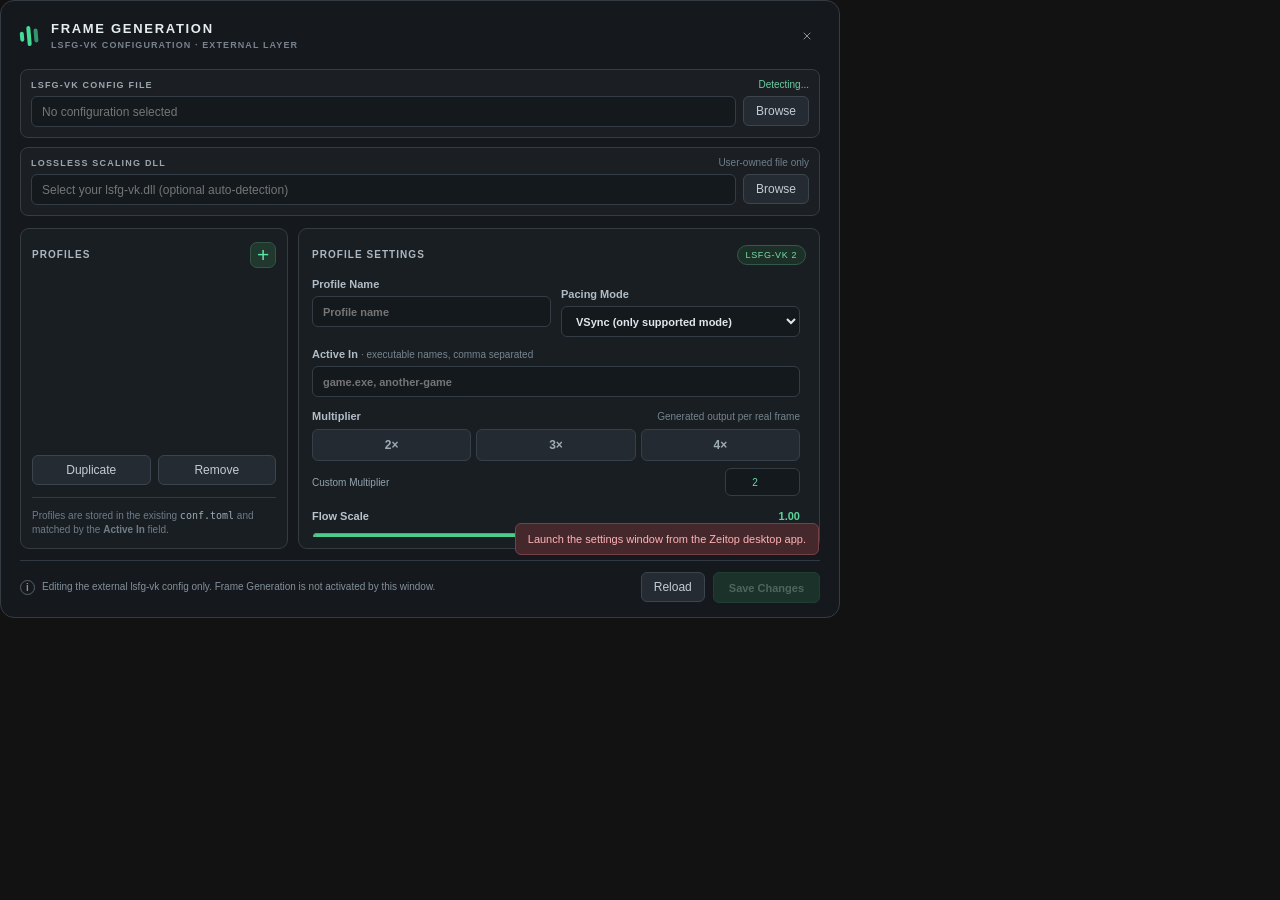
==== ui/fg-settings.html @ 6872b0bf "Add external lsfg-vk v2 configuration editor and settings window" ====
<!doctype html>
<html lang="en">
<head>
<meta charset="UTF-8">
<meta name="viewport" content="width=device-width, initial-scale=1">
<title>Zeitop — Frame Generation Settings</title>
<link rel="stylesheet" href="fg-settings.css">
</head>
<body>
<main class="shell" aria-label="Frame Generation Settings">
  <header class="topbar">
    <div class="heading">
      <span class="mark" aria-hidden="true"><i></i><i></i><i></i></span>
      <div><h1>FRAME GENERATION</h1><span class="subheading">LSFG-VK CONFIGURATION · EXTERNAL LAYER</span></div>
    </div>
    <button id="fg-close" class="icon-button close" type="button" aria-label="Close settings" title="Close settings">
      <svg viewBox="0 0 24 24" fill="none" stroke="currentColor" stroke-width="1.8" stroke-linecap="round"><path d="M6 6l12 12M18 6L6 18"/></svg>
    </button>
  </header>
  <div class="path-stack">
    <section class="path-row" aria-label="LSFG-VK config file">
      <div class="path-name"><span class="eyebrow">LSFG-VK CONFIG FILE</span><span id="config-status" class="status">Detecting...</span></div>
      <div class="path-field"><input id="config-path" type="text" placeholder="No configuration selected" readonly aria-label="Selected configuration path"><button id="browse-config" class="browse" type="button">Browse</button></div>
    </section>
    <section class="path-row" aria-label="Lossless Scaling DLL">
      <div class="path-name"><span class="eyebrow">LOSSLESS SCALING DLL</span><span class="hint">User-owned file only</span></div>
      <div class="path-field"><input id="dll" type="text" spellcheck="false" placeholder="Select your lsfg-vk.dll (optional auto-detection)" aria-label="Lossless Scaling DLL path"><button id="browse-dll" class="browse" type="button">Browse</button></div>
    </section>
  </div>
  <div class="columns">
    <aside class="panel profiles-panel" aria-label="Frame Generation profiles">
      <div class="panel-heading"><h2>PROFILES</h2><button class="icon-button green" id="add-profile" type="button" aria-label="Add profile" title="Add profile">+</button></div>
      <div id="profile-list" class="profile-list" role="listbox" aria-label="LSFG-VK profiles"></div>
      <div class="profile-tools">
        <button id="duplicate-profile" class="secondary-button" type="button">Duplicate</button>
        <button id="remove-profile" class="secondary-button danger" type="button">Remove</button>
      </div>
      <p class="sidebar-help">Profiles are stored in the existing <code>conf.toml</code> and matched by the <b>Active In</b> field.</p>
    </aside>
    <section class="panel profile-panel" aria-label="Selected profile settings">
      <div class="panel-heading"><h2 id="editor-heading">PROFILE SETTINGS</h2><span class="pill">LSFG-VK 2</span></div>
      <div class="fields-scroll">
        <div id="empty-profile" class="empty-profile" hidden>Add a profile to configure Frame Generation.</div>
        <div id="profile-fields">
          <div class="two-fields">
            <label class="field"><span>Profile Name</span><input id="profile-name" type="text" maxlength="120" placeholder="Profile name"></label>
            <label class="field"><span>Pacing Mode</span><select id="pacing-mode"><option value="vsync">VSync (only supported mode)</option></select></label>
          </div>
          <label class="field"><span>Active In <small>· executable names, comma separated</small></span><input id="active-in" type="text" placeholder="game.exe, another-game" spellcheck="false"></label>
          <div class="row-label"><span>Multiplier</span><small>Generated output per real frame</small></div>
          <div class="multiplier" role="group" aria-label="Frame generation multiplier">
            <button type="button" data-multiplier="2" aria-pressed="true">2×</button>
            <button type="button" data-multiplier="3" aria-pressed="false">3×</button>
            <button type="button" data-multiplier="4" aria-pressed="false">4×</button>
          </div>
          <label class="custom-multiplier"><span>Custom Multiplier</span><input id="custom-multiplier" type="number" min="1" max="1024" step="1" value="2" inputmode="numeric"></label>
          <div class="scale-title"><label for="flow-scale">Flow Scale</label><output id="flow-value" for="flow-scale">1.00</output></div>
          <input id="flow-scale" type="range" min="0.25" max="1.00" step="0.01" value="1.00">
          <p class="mini-note">Lower values reduce GPU load but may decrease motion detail.</p>
          <div class="switch-row"><label for="performance-mode">Performance Mode <small>Lower processing cost</small></label><input id="performance-mode" type="checkbox"></div>
          <div class="switch-row"><label for="override-present-mode">Override Present Mode <small>Force required FIFO/VSync presentation</small></label><input id="override-present-mode" type="checkbox" checked></div>
          <div class="switch-row"><label for="preserve-image-count">Preserve Swapchain Image Count <small>Compatibility option</small></label><input id="preserve-image-count" type="checkbox"></div>
        </div>
        <div class="global-header"><h2>GLOBAL SETTINGS</h2><span class="eyebrow">ALL PROFILES</span></div>
        <div class="switch-row global-switch"><label for="allow-fp16">Allow FP16 <small>Use hardware half-precision when supported</small></label><input id="allow-fp16" type="checkbox" checked></div>
        <div class="two-fields global-fields">
          <label class="field"><span>Log Level</span><select id="log-level"><option value="debug">Debug</option><option value="info">Info</option><option value="warning">Warning</option><option value="error">Error</option></select></label>
          <label class="field"><span>Log File <small>· optional</small></span><input id="log-file" type="text" placeholder="/path/to/logfile" spellcheck="false"></label>
        </div>
      </div>
    </section>
  </div>
  <footer>
    <div class="footer-description"><span class="info-dot" aria-hidden="true">i</span><span id="footer-status">Editing the external lsfg-vk config only. Frame Generation is not activated by this window.</span></div>
    <div class="footer-actions"><button id="reload" class="secondary-button" type="button">Reload</button><button id="save" class="primary-button" type="button" disabled>Save Changes</button></div>
  </footer>
  <div id="notification" class="notification" role="status" aria-live="polite"></div>
</main>
<script src="fg-settings.js"></script>
</body>
</html>
---- ui/fg-settings.css ----
:root{color-scheme:dark;font-family:Inter,"Cantarell","Segoe UI",sans-serif;font-size:12px;color:#e4e9ed}
*{box-sizing:border-box}html,body{width:840px;height:618px;margin:0;background:transparent;overflow:hidden}
button,input,select{font:inherit}button{cursor:pointer}button:disabled{opacity:.35;cursor:not-allowed}
.shell{position:relative;display:flex;flex-direction:column;width:840px;height:618px;background:#15181c;border:1px solid #343b43;border-radius:14px;padding:16px 19px 14px;overflow:hidden}
.topbar{display:flex;justify-content:space-between;align-items:center;height:37px;flex-shrink:0}
.heading{display:flex;gap:12px;align-items:center}.heading h1{margin:0;color:#e6edf0;font-size:13px;letter-spacing:1.7px;font-weight:750}
.subheading{display:block;margin-top:4px;letter-spacing:1.1px;color:#77838e;font-size:9px;font-weight:650}
.mark{width:19px;height:22px;display:flex;align-items:center;gap:3px;transform:rotate(-5deg)}.mark i{display:block;background:#43d996;width:4px;border-radius:3px;height:10px}.mark i:nth-child(2){height:20px}.mark i:nth-child(3){height:14px;opacity:.65}
.icon-button{border:1px solid transparent;background:transparent;border-radius:7px;width:26px;height:26px;display:flex;align-items:center;justify-content:center;color:#98a3ad;font-size:21px}.icon-button:hover{background:#293038;color:#fff}.icon-button svg{width:16px}.close:hover{background:#4e2c33;color:#ff98a2}.icon-button.green{font-weight:400;color:#5ee3a6;border-color:#365444;background:#20382e}
.path-stack{display:grid;grid-template-columns:1fr;gap:9px;margin-top:15px;flex-shrink:0}
.path-row{border:1px solid #343c44;background:#1b1f24;border-radius:8px;padding:9px 10px 10px;min-width:0}
.path-name{display:flex;align-items:center;justify-content:space-between;margin-bottom:6px}
.eyebrow{font-size:9px;letter-spacing:1.2px;font-weight:750;color:#9aa5ae}
.hint{font-size:10px;color:#6e7e8b}.status{font-size:10px;color:#69cda1}.status.missing{color:#dfa96f}
.path-field{display:flex;gap:7px}.path-field input{flex:1;min-width:0}
input[type=text],select{height:31px;width:100%;border:1px solid #343d46;border-radius:6px;background:#14191e;color:#e0e7ec;padding:0 10px;outline:none}
input:focus,select:focus{border-color:#50bd89}input[readonly]{color:#86949e}
.browse,.secondary-button{background:#252b32;color:#c3cdd4;border:1px solid #3c454d;border-radius:6px;padding:0 12px;height:30px}.browse:hover,.secondary-button:hover{background:#303a43;color:white}
.columns{display:grid;grid-template-columns:268px minmax(0,1fr);gap:10px;flex:1;min-height:0;margin-top:12px}
.panel{border:1px solid #343c44;background:#191e23;border-radius:9px;min-height:0;overflow:hidden}
.profiles-panel{display:flex;flex-direction:column;padding:11px}.panel-heading{display:flex;align-items:center;justify-content:space-between;height:29px;flex-shrink:0}.panel h2{font-size:10px;letter-spacing:1.05px;font-weight:750;color:#acb8c1;margin:0}
.profile-list{flex:1;overflow:auto;min-height:30px;padding:6px 0}.profile-option{display:block;border:1px solid transparent;border-radius:6px;text-align:left;background:transparent;color:#a6b1bb;padding:10px 9px;width:100%;margin-bottom:4px;font-size:12px;overflow:hidden;text-overflow:ellipsis;white-space:nowrap}
.profile-option:hover{background:#283139}.profile-option.selected{color:#69e1a5;background:#20372d;border-color:#315d46;font-weight:650}
.profile-tools{display:flex;gap:7px;flex-shrink:0}.profile-tools button{flex:1;padding:0 6px}.danger:hover{color:#ff9ca3;border-color:#753d45}
.sidebar-help{border-top:1px solid #313a43;margin:12px 0 0;padding-top:11px;color:#6e7c87;line-height:1.4;font-size:10px}.sidebar-help code{color:#9dabb4}
.profile-panel{padding:11px 13px;display:flex;flex-direction:column}.pill{border:1px solid #33594a;background:#1d3028;color:#74dca8;border-radius:12px;padding:4px 8px;letter-spacing:.6px;font-size:9px}
.fields-scroll{overflow:auto;flex:1;padding-right:6px;padding-top:9px}.field{display:flex;flex-direction:column;gap:6px;color:#b1bdc6;font-size:11px;font-weight:650}.field small{color:#77858f;font-size:10px;font-weight:400}
.two-fields{display:grid;grid-template-columns:1fr 1fr;gap:10px}.two-fields>.field{min-width:0}
.field+.field{margin-top:10px}.field:has(#active-in){margin-top:11px}
.row-label{margin-top:13px;display:flex;justify-content:space-between;align-items:center;color:#b1bdc6;font-size:11px;font-weight:650}
.row-label small{font-size:10px;color:#75838d;font-weight:400}.multiplier{display:flex;gap:5px;margin-top:7px}
.multiplier button{flex:1;height:32px;border:1px solid #36404a;background:#242a31;color:#9eacb6;border-radius:6px;font-weight:650;font-size:12px}
.multiplier button.active{color:#65e0a1;border-color:#366f51;background:#203a2c}
.scale-title{display:flex;justify-content:space-between;align-items:center;margin-top:14px;font-size:11px;color:#b8c5cd;font-weight:650}
.scale-title output{color:#5bd69b;font-variant-numeric:tabular-nums}
input[type=range]{width:100%;accent-color:#4bcd8e;margin:7px 0 2px;cursor:pointer}
.mini-note{color:#72808b;font-size:10px;margin:0 0 4px}
.switch-row{display:flex;align-items:center;justify-content:space-between;gap:15px;border-bottom:1px solid #2c343c;padding:11px 1px;font-size:11px}
.switch-row label{font-weight:650;color:#b9c3ca;cursor:pointer}.switch-row small{display:block;font-weight:400;color:#71818c;margin-top:4px;font-size:10px}
input[type=checkbox]{width:17px;height:17px;accent-color:#42d28b;cursor:pointer;flex-shrink:0}
.global-header{margin-top:18px;padding:11px 0 4px;border-top:1px solid #3b454d;display:flex;align-items:center;justify-content:space-between}
.global-switch{margin-top:2px}.global-fields{padding:12px 0 8px}.empty-profile{padding:17px 10px;border:1px dashed #3b454d;border-radius:7px;color:#8897a3;text-align:center}
footer{display:flex;align-items:center;justify-content:space-between;gap:12px;margin-top:11px;padding-top:11px;border-top:1px solid #313a42;flex-shrink:0}
.footer-description{display:flex;gap:7px;color:#83919c;font-size:10px;line-height:1.3;max-width:530px}
.info-dot{display:inline-flex;align-items:center;justify-content:center;width:15px;height:15px;border:1px solid #53646e;border-radius:50%;flex-shrink:0;font-size:10px;font-weight:700}
.footer-actions{display:flex;gap:8px;flex-shrink:0}.primary-button{border:1px solid #39865e;background:#276447;color:#b9f4d2;font-size:11px;font-weight:750;padding:0 15px;border-radius:6px;height:31px}.primary-button:not(:disabled):hover{background:#30875c}
.notification{pointer-events:none;position:absolute;bottom:62px;right:20px;background:#25382e;color:#8ee9b7;border:1px solid #3b795b;padding:9px 12px;border-radius:6px;font-size:11px;max-width:450px;opacity:0;transition:opacity .15s}.notification.visible{opacity:1}.notification.error{background:#45282b;border-color:#774049;color:#ffb3b8}
::-webkit-scrollbar{width:6px}::-webkit-scrollbar-thumb{background:#38444c;border-radius:6px}::-webkit-scrollbar-track{background:transparent}

.custom-multiplier{display:flex;justify-content:space-between;align-items:center;gap:8px;margin-top:7px;color:#94a4ad;font-size:10px}.custom-multiplier input{height:28px;width:75px;border:1px solid #343d46;border-radius:6px;background:#14191e;color:#65e0a1;padding:0 8px;text-align:center;font-variant-numeric:tabular-nums}.custom-multiplier input:invalid{border-color:#ad5e65}
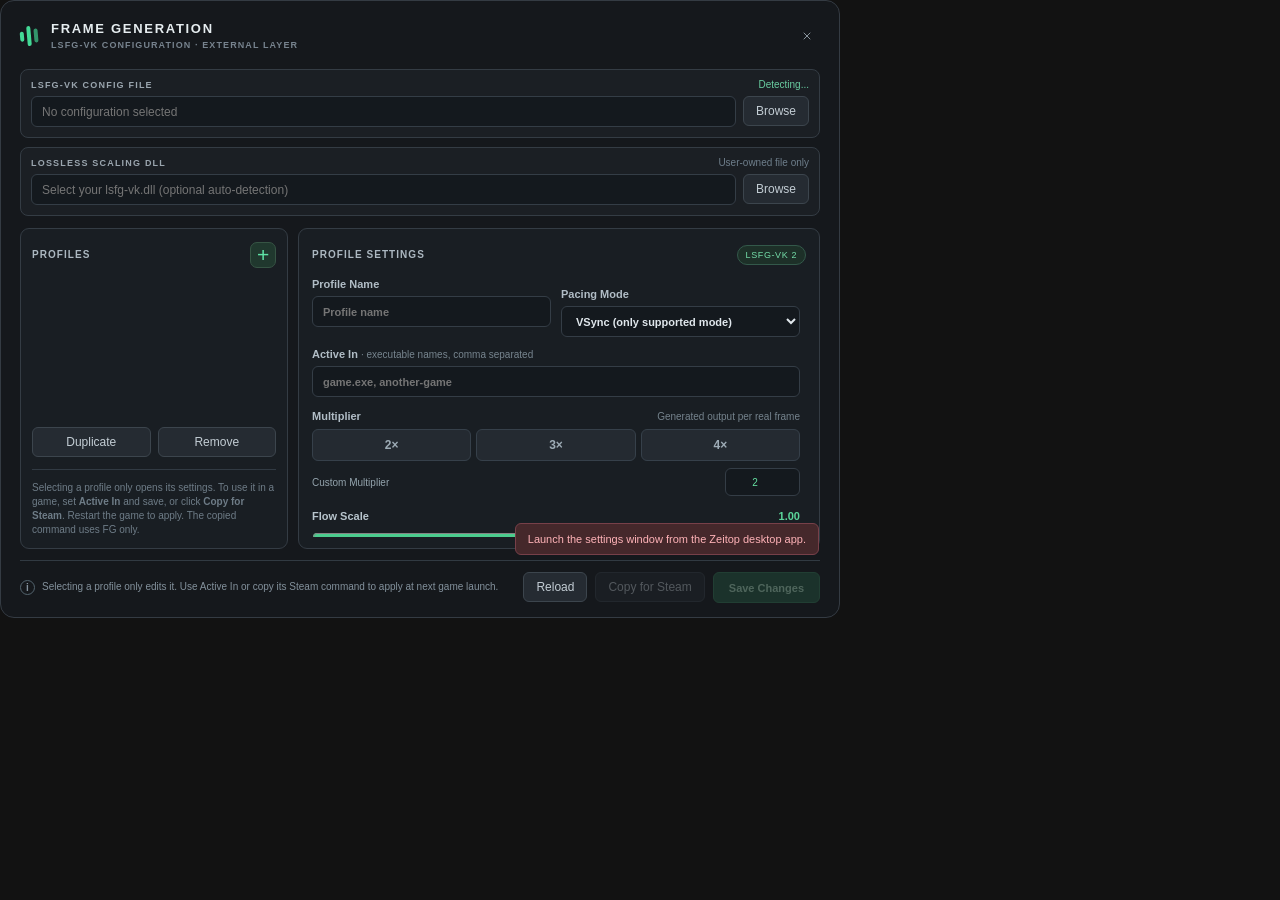
==== commit 046f3a8c: "Clarify lsfg profile selection and add safe per-game command copying" ====
--- a/ui/fg-settings.html
+++ b/ui/fg-settings.html
@@ -35,7 +35,7 @@
         <button id="duplicate-profile" class="secondary-button" type="button">Duplicate</button>
         <button id="remove-profile" class="secondary-button danger" type="button">Remove</button>
       </div>
-      <p class="sidebar-help">Profiles are stored in the existing <code>conf.toml</code> and matched by the <b>Active In</b> field.</p>
+      <p class="sidebar-help">Selecting a profile only opens its settings. To use it in a game, set <b>Active In</b> and save, or click <b>Copy for Steam</b>. Restart the game to apply. The copied command uses FG only.</p>
     </aside>
     <section class="panel profile-panel" aria-label="Selected profile settings">
       <div class="panel-heading"><h2 id="editor-heading">PROFILE SETTINGS</h2><span class="pill">LSFG-VK 2</span></div>
@@ -70,9 +70,14 @@
       </div>
     </section>
   </div>
+  <section id="profile-command-panel" class="profile-command-panel" aria-label="Steam launch option" hidden>
+    <label for="profile-command-text">STEAM LAUNCH OPTIONS · FRAME GENERATION ONLY</label>
+    <div class="command-row"><input id="profile-command-text" type="text" spellcheck="false" readonly aria-label="Profile launch option"><button id="dismiss-command" type="button" aria-label="Hide command">Hide</button></div>
+    <small>Paste into Steam → Game Properties → Launch Options and restart the game. The combined Zeitop + FG order has not yet been validated.</small>
+  </section>
   <footer>
-    <div class="footer-description"><span class="info-dot" aria-hidden="true">i</span><span id="footer-status">Editing the external lsfg-vk config only. Frame Generation is not activated by this window.</span></div>
-    <div class="footer-actions"><button id="reload" class="secondary-button" type="button">Reload</button><button id="save" class="primary-button" type="button" disabled>Save Changes</button></div>
+    <div class="footer-description"><span class="info-dot" aria-hidden="true">i</span><span id="footer-status">Selecting a profile only edits it. Use Active In or copy its Steam command to apply at next game launch.</span></div>
+    <div class="footer-actions"><button id="reload" class="secondary-button" type="button">Reload</button><button id="copy-profile" class="secondary-button" type="button" disabled title="Copy the selected saved profile for Steam (FG only)">Copy for Steam</button><button id="save" class="primary-button" type="button" disabled>Save Changes</button></div>
   </footer>
   <div id="notification" class="notification" role="status" aria-live="polite"></div>
 </main>
--- a/ui/fg-settings.css
+++ b/ui/fg-settings.css
@@ -48,3 +48,5 @@
 ::-webkit-scrollbar{width:6px}::-webkit-scrollbar-thumb{background:#38444c;border-radius:6px}::-webkit-scrollbar-track{background:transparent}
 
 .custom-multiplier{display:flex;justify-content:space-between;align-items:center;gap:8px;margin-top:7px;color:#94a4ad;font-size:10px}.custom-multiplier input{height:28px;width:75px;border:1px solid #343d46;border-radius:6px;background:#14191e;color:#65e0a1;padding:0 8px;text-align:center;font-variant-numeric:tabular-nums}.custom-multiplier input:invalid{border-color:#ad5e65}
+
+.profile-command-panel{position:absolute;bottom:68px;left:285px;right:19px;z-index:5;padding:11px 12px;background:#202a30;border:1px solid #4c6559;border-radius:8px;box-shadow:0 10px 20px #0e1318a8}.profile-command-panel[hidden]{display:none}.profile-command-panel label{font-size:9px;font-weight:750;letter-spacing:.8px;color:#84ddb2}.profile-command-panel .command-row{display:flex;gap:7px;margin:7px 0}.profile-command-panel input{min-width:0;flex:1;background:#121b1d;border-color:#466353;color:#d4f3e2}.profile-command-panel button{border:1px solid #42604e;border-radius:5px;color:#9ce3bf;background:#274a37;padding:0 10px}.profile-command-panel small{font-size:10px;color:#a2b9ae;line-height:1.3}
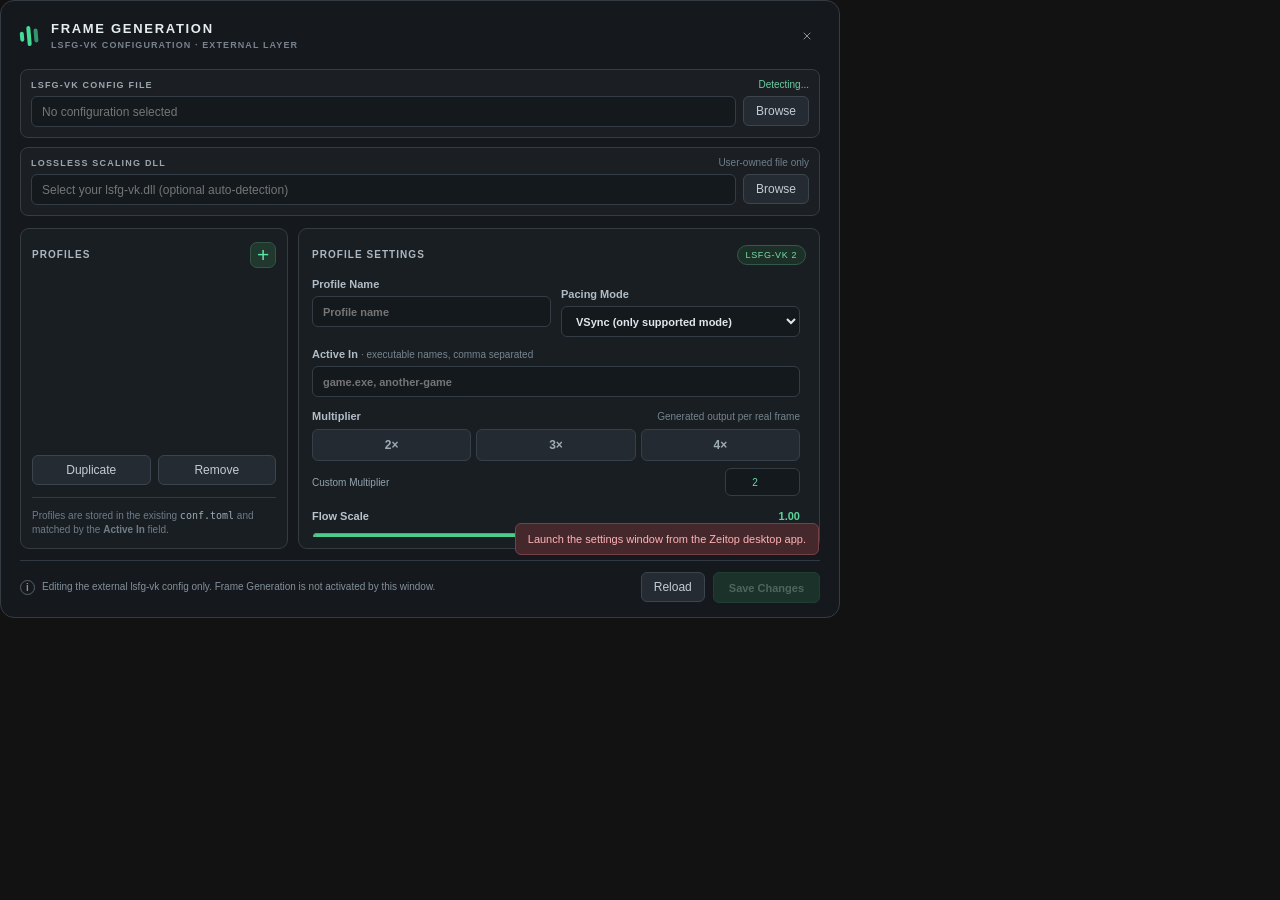
==== commit 881568f6: "Revert "Clarify lsfg profile selection and add safe per-game command copying" This reverts commit 04" ====
--- a/ui/fg-settings.html
+++ b/ui/fg-settings.html
@@ -35,7 +35,7 @@
         <button id="duplicate-profile" class="secondary-button" type="button">Duplicate</button>
         <button id="remove-profile" class="secondary-button danger" type="button">Remove</button>
       </div>
-      <p class="sidebar-help">Selecting a profile only opens its settings. To use it in a game, set <b>Active In</b> and save, or click <b>Copy for Steam</b>. Restart the game to apply. The copied command uses FG only.</p>
+      <p class="sidebar-help">Profiles are stored in the existing <code>conf.toml</code> and matched by the <b>Active In</b> field.</p>
     </aside>
     <section class="panel profile-panel" aria-label="Selected profile settings">
       <div class="panel-heading"><h2 id="editor-heading">PROFILE SETTINGS</h2><span class="pill">LSFG-VK 2</span></div>
@@ -70,14 +70,9 @@
       </div>
     </section>
   </div>
-  <section id="profile-command-panel" class="profile-command-panel" aria-label="Steam launch option" hidden>
-    <label for="profile-command-text">STEAM LAUNCH OPTIONS · FRAME GENERATION ONLY</label>
-    <div class="command-row"><input id="profile-command-text" type="text" spellcheck="false" readonly aria-label="Profile launch option"><button id="dismiss-command" type="button" aria-label="Hide command">Hide</button></div>
-    <small>Paste into Steam → Game Properties → Launch Options and restart the game. The combined Zeitop + FG order has not yet been validated.</small>
-  </section>
   <footer>
-    <div class="footer-description"><span class="info-dot" aria-hidden="true">i</span><span id="footer-status">Selecting a profile only edits it. Use Active In or copy its Steam command to apply at next game launch.</span></div>
-    <div class="footer-actions"><button id="reload" class="secondary-button" type="button">Reload</button><button id="copy-profile" class="secondary-button" type="button" disabled title="Copy the selected saved profile for Steam (FG only)">Copy for Steam</button><button id="save" class="primary-button" type="button" disabled>Save Changes</button></div>
+    <div class="footer-description"><span class="info-dot" aria-hidden="true">i</span><span id="footer-status">Editing the external lsfg-vk config only. Frame Generation is not activated by this window.</span></div>
+    <div class="footer-actions"><button id="reload" class="secondary-button" type="button">Reload</button><button id="save" class="primary-button" type="button" disabled>Save Changes</button></div>
   </footer>
   <div id="notification" class="notification" role="status" aria-live="polite"></div>
 </main>
--- a/ui/fg-settings.css
+++ b/ui/fg-settings.css
@@ -48,5 +48,3 @@
 ::-webkit-scrollbar{width:6px}::-webkit-scrollbar-thumb{background:#38444c;border-radius:6px}::-webkit-scrollbar-track{background:transparent}
 
 .custom-multiplier{display:flex;justify-content:space-between;align-items:center;gap:8px;margin-top:7px;color:#94a4ad;font-size:10px}.custom-multiplier input{height:28px;width:75px;border:1px solid #343d46;border-radius:6px;background:#14191e;color:#65e0a1;padding:0 8px;text-align:center;font-variant-numeric:tabular-nums}.custom-multiplier input:invalid{border-color:#ad5e65}
-
-.profile-command-panel{position:absolute;bottom:68px;left:285px;right:19px;z-index:5;padding:11px 12px;background:#202a30;border:1px solid #4c6559;border-radius:8px;box-shadow:0 10px 20px #0e1318a8}.profile-command-panel[hidden]{display:none}.profile-command-panel label{font-size:9px;font-weight:750;letter-spacing:.8px;color:#84ddb2}.profile-command-panel .command-row{display:flex;gap:7px;margin:7px 0}.profile-command-panel input{min-width:0;flex:1;background:#121b1d;border-color:#466353;color:#d4f3e2}.profile-command-panel button{border:1px solid #42604e;border-radius:5px;color:#9ce3bf;background:#274a37;padding:0 10px}.profile-command-panel small{font-size:10px;color:#a2b9ae;line-height:1.3}
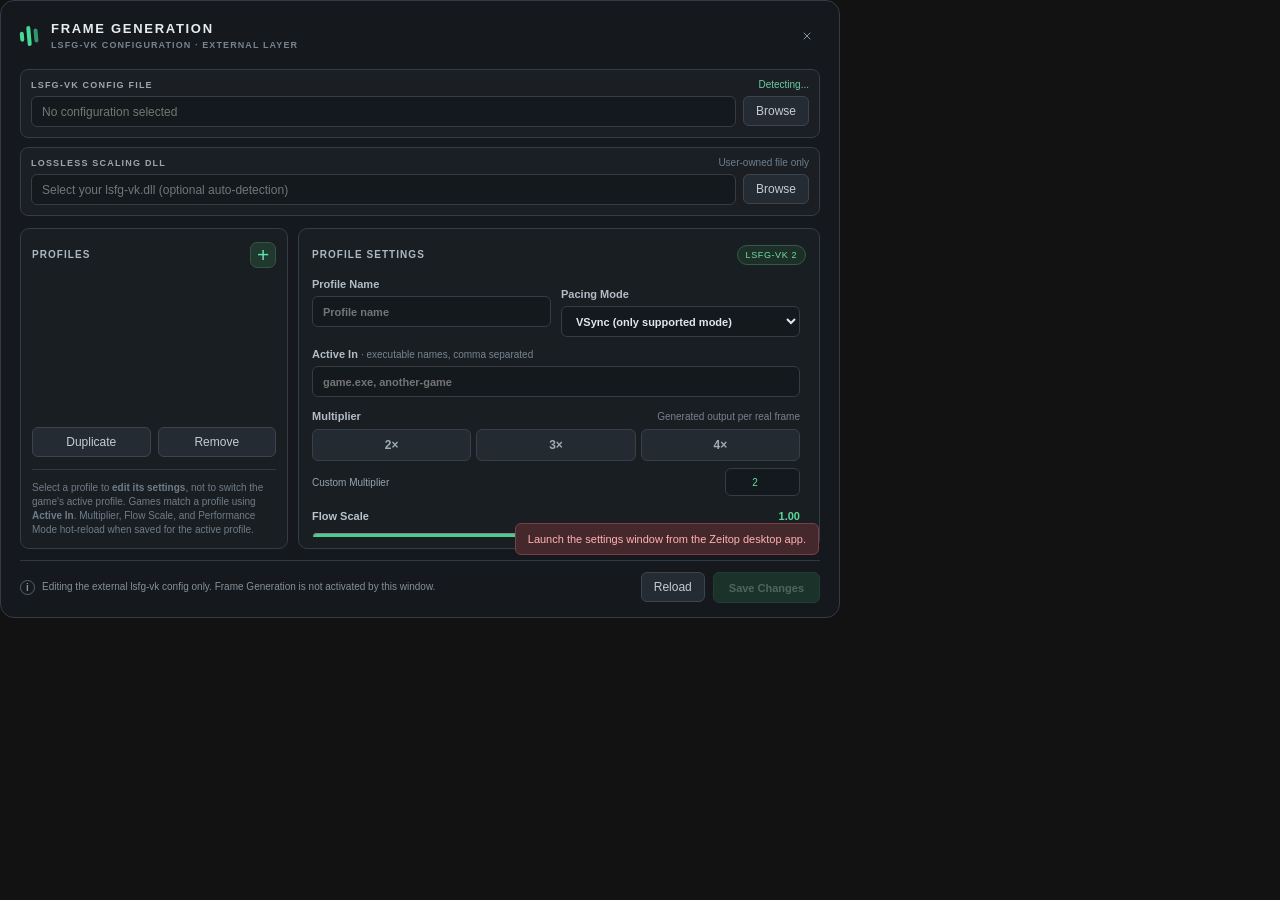
==== commit aaf9fc8e: "Clarify lsfg-vk hot reload and profile editing semantics" ====
--- a/ui/fg-settings.html
+++ b/ui/fg-settings.html
@@ -35,7 +35,7 @@
         <button id="duplicate-profile" class="secondary-button" type="button">Duplicate</button>
         <button id="remove-profile" class="secondary-button danger" type="button">Remove</button>
       </div>
-      <p class="sidebar-help">Profiles are stored in the existing <code>conf.toml</code> and matched by the <b>Active In</b> field.</p>
+      <p class="sidebar-help">Select a profile to <b>edit its settings</b>, not to switch the game&#39;s active profile. Games match a profile using <b>Active In</b>. Multiplier, Flow Scale, and Performance Mode hot-reload when saved for the active profile.</p>
     </aside>
     <section class="panel profile-panel" aria-label="Selected profile settings">
       <div class="panel-heading"><h2 id="editor-heading">PROFILE SETTINGS</h2><span class="pill">LSFG-VK 2</span></div>
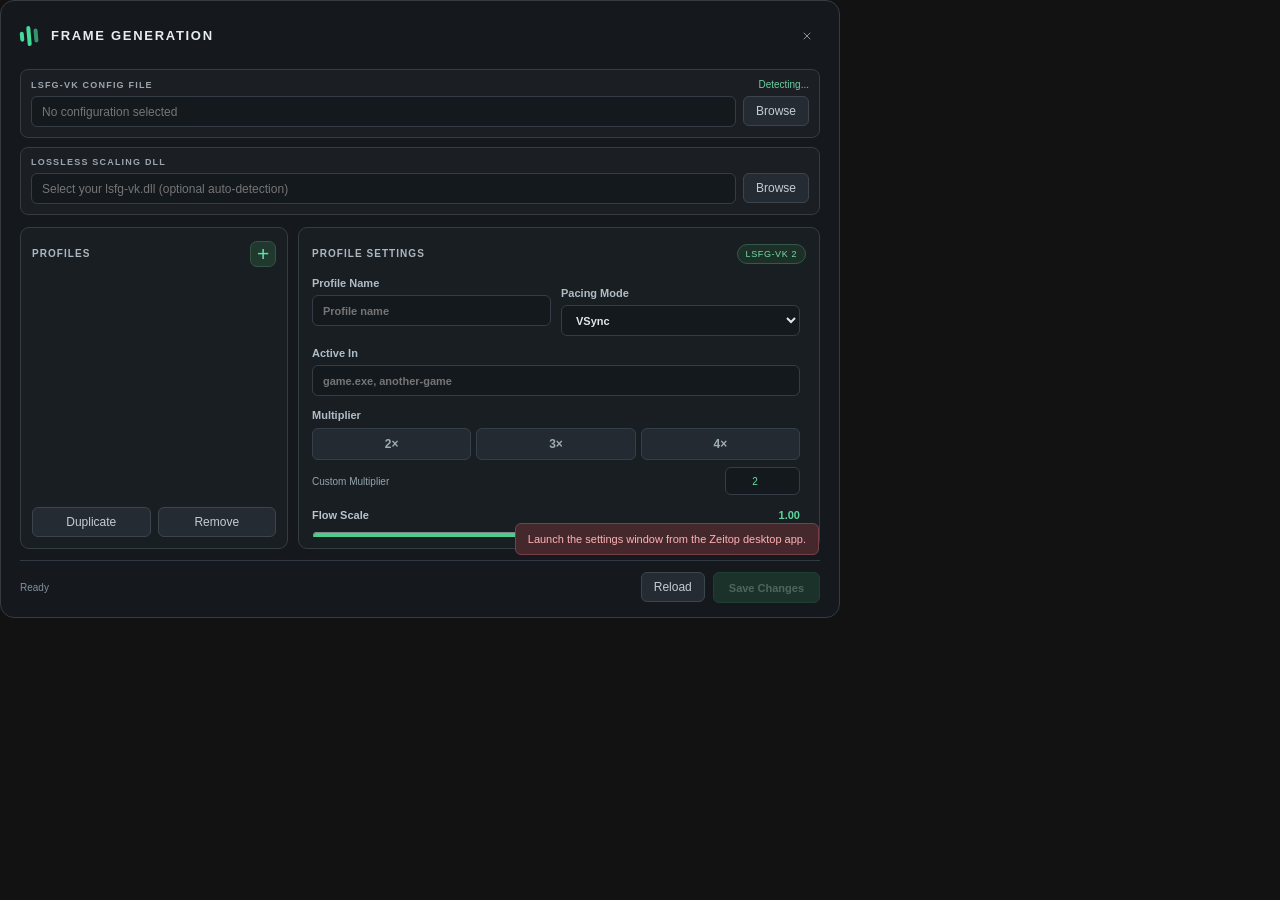
==== commit 36f0e3f1: "Remove explanatory prose from frame generation settings" ====
--- a/ui/fg-settings.html
+++ b/ui/fg-settings.html
@@ -11,7 +11,7 @@
   <header class="topbar">
     <div class="heading">
       <span class="mark" aria-hidden="true"><i></i><i></i><i></i></span>
-      <div><h1>FRAME GENERATION</h1><span class="subheading">LSFG-VK CONFIGURATION · EXTERNAL LAYER</span></div>
+      <div><h1>FRAME GENERATION</h1></div>
     </div>
     <button id="fg-close" class="icon-button close" type="button" aria-label="Close settings" title="Close settings">
       <svg viewBox="0 0 24 24" fill="none" stroke="currentColor" stroke-width="1.8" stroke-linecap="round"><path d="M6 6l12 12M18 6L6 18"/></svg>
@@ -23,7 +23,7 @@
       <div class="path-field"><input id="config-path" type="text" placeholder="No configuration selected" readonly aria-label="Selected configuration path"><button id="browse-config" class="browse" type="button">Browse</button></div>
     </section>
     <section class="path-row" aria-label="Lossless Scaling DLL">
-      <div class="path-name"><span class="eyebrow">LOSSLESS SCALING DLL</span><span class="hint">User-owned file only</span></div>
+      <div class="path-name"><span class="eyebrow">LOSSLESS SCALING DLL</span></div>
       <div class="path-field"><input id="dll" type="text" spellcheck="false" placeholder="Select your lsfg-vk.dll (optional auto-detection)" aria-label="Lossless Scaling DLL path"><button id="browse-dll" class="browse" type="button">Browse</button></div>
     </section>
   </div>
@@ -35,7 +35,7 @@
         <button id="duplicate-profile" class="secondary-button" type="button">Duplicate</button>
         <button id="remove-profile" class="secondary-button danger" type="button">Remove</button>
       </div>
-      <p class="sidebar-help">Select a profile to <b>edit its settings</b>, not to switch the game&#39;s active profile. Games match a profile using <b>Active In</b>. Multiplier, Flow Scale, and Performance Mode hot-reload when saved for the active profile.</p>
+
     </aside>
     <section class="panel profile-panel" aria-label="Selected profile settings">
       <div class="panel-heading"><h2 id="editor-heading">PROFILE SETTINGS</h2><span class="pill">LSFG-VK 2</span></div>
@@ -44,10 +44,10 @@
         <div id="profile-fields">
           <div class="two-fields">
             <label class="field"><span>Profile Name</span><input id="profile-name" type="text" maxlength="120" placeholder="Profile name"></label>
-            <label class="field"><span>Pacing Mode</span><select id="pacing-mode"><option value="vsync">VSync (only supported mode)</option></select></label>
+            <label class="field"><span>Pacing Mode</span><select id="pacing-mode"><option value="vsync">VSync</option></select></label>
           </div>
-          <label class="field"><span>Active In <small>· executable names, comma separated</small></span><input id="active-in" type="text" placeholder="game.exe, another-game" spellcheck="false"></label>
-          <div class="row-label"><span>Multiplier</span><small>Generated output per real frame</small></div>
+          <label class="field"><span>Active In</span><input id="active-in" type="text" placeholder="game.exe, another-game" spellcheck="false"></label>
+          <div class="row-label"><span>Multiplier</span></div>
           <div class="multiplier" role="group" aria-label="Frame generation multiplier">
             <button type="button" data-multiplier="2" aria-pressed="true">2×</button>
             <button type="button" data-multiplier="3" aria-pressed="false">3×</button>
@@ -56,22 +56,22 @@
           <label class="custom-multiplier"><span>Custom Multiplier</span><input id="custom-multiplier" type="number" min="1" max="1024" step="1" value="2" inputmode="numeric"></label>
           <div class="scale-title"><label for="flow-scale">Flow Scale</label><output id="flow-value" for="flow-scale">1.00</output></div>
           <input id="flow-scale" type="range" min="0.25" max="1.00" step="0.01" value="1.00">
-          <p class="mini-note">Lower values reduce GPU load but may decrease motion detail.</p>
-          <div class="switch-row"><label for="performance-mode">Performance Mode <small>Lower processing cost</small></label><input id="performance-mode" type="checkbox"></div>
-          <div class="switch-row"><label for="override-present-mode">Override Present Mode <small>Force required FIFO/VSync presentation</small></label><input id="override-present-mode" type="checkbox" checked></div>
-          <div class="switch-row"><label for="preserve-image-count">Preserve Swapchain Image Count <small>Compatibility option</small></label><input id="preserve-image-count" type="checkbox"></div>
+
+          <div class="switch-row"><label for="performance-mode">Performance Mode</label><input id="performance-mode" type="checkbox"></div>
+          <div class="switch-row"><label for="override-present-mode">Override Present Mode</label><input id="override-present-mode" type="checkbox" checked></div>
+          <div class="switch-row"><label for="preserve-image-count">Preserve Swapchain Image Count</label><input id="preserve-image-count" type="checkbox"></div>
         </div>
         <div class="global-header"><h2>GLOBAL SETTINGS</h2><span class="eyebrow">ALL PROFILES</span></div>
-        <div class="switch-row global-switch"><label for="allow-fp16">Allow FP16 <small>Use hardware half-precision when supported</small></label><input id="allow-fp16" type="checkbox" checked></div>
+        <div class="switch-row global-switch"><label for="allow-fp16">Allow FP16</label><input id="allow-fp16" type="checkbox" checked></div>
         <div class="two-fields global-fields">
           <label class="field"><span>Log Level</span><select id="log-level"><option value="debug">Debug</option><option value="info">Info</option><option value="warning">Warning</option><option value="error">Error</option></select></label>
-          <label class="field"><span>Log File <small>· optional</small></span><input id="log-file" type="text" placeholder="/path/to/logfile" spellcheck="false"></label>
+          <label class="field"><span>Log File</span><input id="log-file" type="text" placeholder="/path/to/logfile" spellcheck="false"></label>
         </div>
       </div>
     </section>
   </div>
   <footer>
-    <div class="footer-description"><span class="info-dot" aria-hidden="true">i</span><span id="footer-status">Editing the external lsfg-vk config only. Frame Generation is not activated by this window.</span></div>
+    <span id="footer-status" class="footer-status" role="status" aria-live="polite">Ready</span>
     <div class="footer-actions"><button id="reload" class="secondary-button" type="button">Reload</button><button id="save" class="primary-button" type="button" disabled>Save Changes</button></div>
   </footer>
   <div id="notification" class="notification" role="status" aria-live="polite"></div>
--- a/ui/fg-settings.css
+++ b/ui/fg-settings.css
@@ -22,7 +22,7 @@
 .profile-list{flex:1;overflow:auto;min-height:30px;padding:6px 0}.profile-option{display:block;border:1px solid transparent;border-radius:6px;text-align:left;background:transparent;color:#a6b1bb;padding:10px 9px;width:100%;margin-bottom:4px;font-size:12px;overflow:hidden;text-overflow:ellipsis;white-space:nowrap}
 .profile-option:hover{background:#283139}.profile-option.selected{color:#69e1a5;background:#20372d;border-color:#315d46;font-weight:650}
 .profile-tools{display:flex;gap:7px;flex-shrink:0}.profile-tools button{flex:1;padding:0 6px}.danger:hover{color:#ff9ca3;border-color:#753d45}
-.sidebar-help{border-top:1px solid #313a43;margin:12px 0 0;padding-top:11px;color:#6e7c87;line-height:1.4;font-size:10px}.sidebar-help code{color:#9dabb4}
+
 .profile-panel{padding:11px 13px;display:flex;flex-direction:column}.pill{border:1px solid #33594a;background:#1d3028;color:#74dca8;border-radius:12px;padding:4px 8px;letter-spacing:.6px;font-size:9px}
 .fields-scroll{overflow:auto;flex:1;padding-right:6px;padding-top:9px}.field{display:flex;flex-direction:column;gap:6px;color:#b1bdc6;font-size:11px;font-weight:650}.field small{color:#77858f;font-size:10px;font-weight:400}
 .two-fields{display:grid;grid-template-columns:1fr 1fr;gap:10px}.two-fields>.field{min-width:0}
@@ -34,14 +34,14 @@
 .scale-title{display:flex;justify-content:space-between;align-items:center;margin-top:14px;font-size:11px;color:#b8c5cd;font-weight:650}
 .scale-title output{color:#5bd69b;font-variant-numeric:tabular-nums}
 input[type=range]{width:100%;accent-color:#4bcd8e;margin:7px 0 2px;cursor:pointer}
-.mini-note{color:#72808b;font-size:10px;margin:0 0 4px}
+
 .switch-row{display:flex;align-items:center;justify-content:space-between;gap:15px;border-bottom:1px solid #2c343c;padding:11px 1px;font-size:11px}
 .switch-row label{font-weight:650;color:#b9c3ca;cursor:pointer}.switch-row small{display:block;font-weight:400;color:#71818c;margin-top:4px;font-size:10px}
 input[type=checkbox]{width:17px;height:17px;accent-color:#42d28b;cursor:pointer;flex-shrink:0}
 .global-header{margin-top:18px;padding:11px 0 4px;border-top:1px solid #3b454d;display:flex;align-items:center;justify-content:space-between}
 .global-switch{margin-top:2px}.global-fields{padding:12px 0 8px}.empty-profile{padding:17px 10px;border:1px dashed #3b454d;border-radius:7px;color:#8897a3;text-align:center}
 footer{display:flex;align-items:center;justify-content:space-between;gap:12px;margin-top:11px;padding-top:11px;border-top:1px solid #313a42;flex-shrink:0}
-.footer-description{display:flex;gap:7px;color:#83919c;font-size:10px;line-height:1.3;max-width:530px}
+.footer-status{color:#83919c;font-size:10px;max-width:530px}
 .info-dot{display:inline-flex;align-items:center;justify-content:center;width:15px;height:15px;border:1px solid #53646e;border-radius:50%;flex-shrink:0;font-size:10px;font-weight:700}
 .footer-actions{display:flex;gap:8px;flex-shrink:0}.primary-button{border:1px solid #39865e;background:#276447;color:#b9f4d2;font-size:11px;font-weight:750;padding:0 15px;border-radius:6px;height:31px}.primary-button:not(:disabled):hover{background:#30875c}
 .notification{pointer-events:none;position:absolute;bottom:62px;right:20px;background:#25382e;color:#8ee9b7;border:1px solid #3b795b;padding:9px 12px;border-radius:6px;font-size:11px;max-width:450px;opacity:0;transition:opacity .15s}.notification.visible{opacity:1}.notification.error{background:#45282b;border-color:#774049;color:#ffb3b8}
